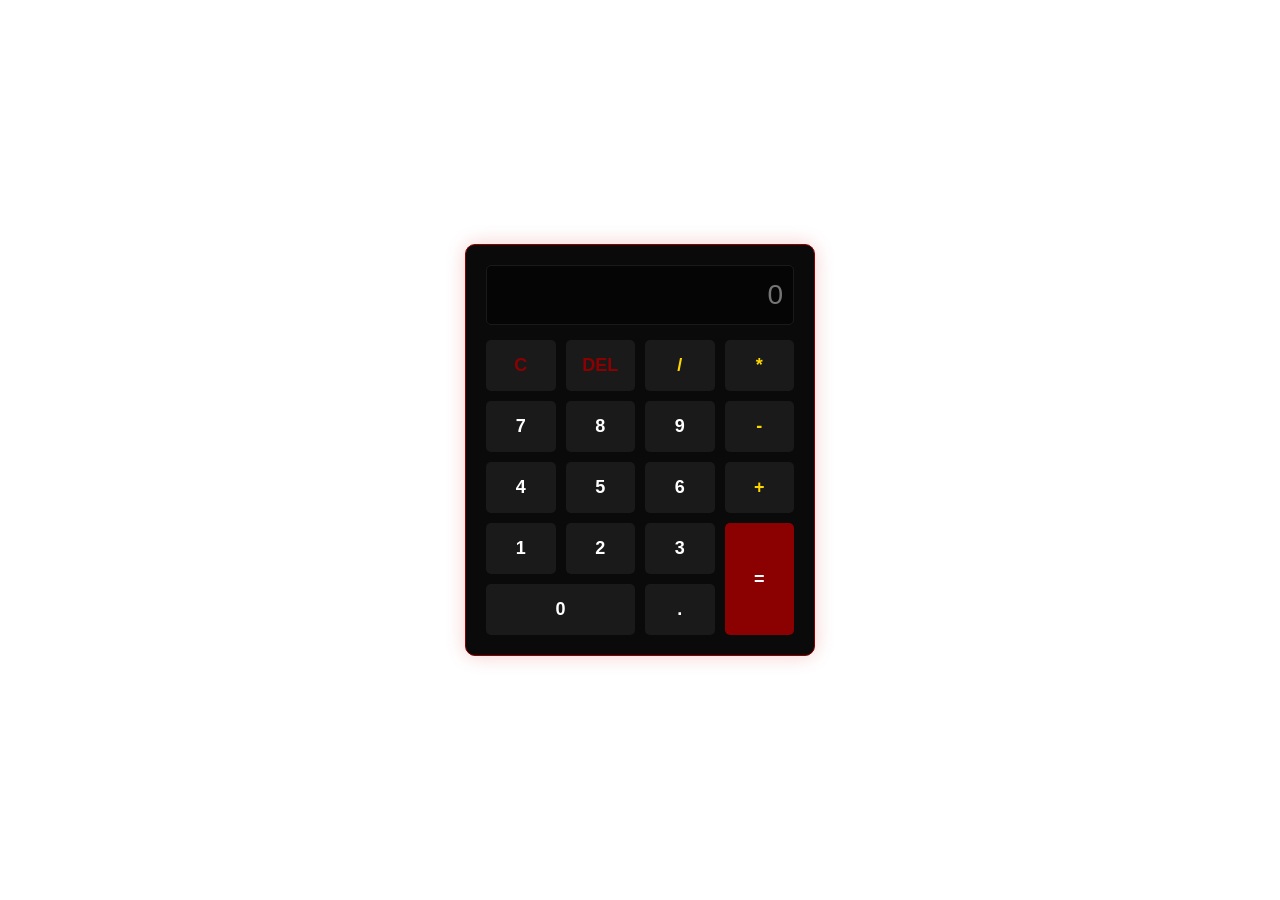
==== calculator.html @ 8acbc06f "Add files via upload" ====
<!DOCTYPE html>
<html lang="en">
<head>
<meta charset="UTF-8">
<meta name="viewport" content="width=device-width, initial-scale=1.0">
<title>Calculator | Piyush Pandey</title>
<link rel="stylesheet" href="style.css">
<style>
.calc-container {
display: flex;
flex-direction: column;
align-items: center;
justify-content: center;
min-height: 100vh;
padding: 20px;
}
.calc-box {
background-color: #0a0a0a;
border: 1px solid darkred;
padding: 20px;
border-radius: 10px;
box-shadow: 0 0 20px rgba(204, 0, 0, 0.2);
width: 100%;
max-width: 350px;
}
.calc-display {
width: 100%;
height: 60px;
background-color: #050505;
color: white;
font-size: 28px;
text-align: right;
padding: 10px;
border: 1px solid #1a1a1a;
border-radius: 5px;
margin-bottom: 15px;
font-family: 'Montserrat', sans-serif;
}
.calc-buttons {
display: grid;
grid-template-columns: repeat(4, 1fr);
gap: 10px;
}
.calc-buttons button {
padding: 15px;
font-size: 18px;
font-weight: bold;
border: none;
border-radius: 5px;
cursor: pointer;
background-color: #1a1a1a;
color: white;
}
.calc-buttons .operator {
color: gold;
}
.calc-buttons .equal {
background-color: darkred;
color: white;
}
</style>
</head>
<body>
<section class="calc-container">
<div class="calc-box">
<input type="text" class="calc-display" id="display" disabled placeholder="0">
<div class="calc-buttons">
<button onclick="clearDisplay()" style="color: darkred;">C</button>
<button onclick="deleteLast()" style="color: darkred;">DEL</button>
<button class="operator" onclick="appendValue('/')">/</button>
<button class="operator" onclick="appendValue('*')">*</button>
<button onclick="appendValue('7')">7</button>
<button onclick="appendValue('8')">8</button>
<button onclick="appendValue('9')">9</button>
<button class="operator" onclick="appendValue('-')">-</button>
<button onclick="appendValue('4')">4</button>
<button onclick="appendValue('5')">5</button>
<button onclick="appendValue('6')">6</button>
<button class="operator" onclick="appendValue('+')">+</button>
<button onclick="appendValue('1')">1</button>
<button onclick="appendValue('2')">2</button>
<button onclick="appendValue('3')">3</button>
<button class="equal" onclick="calculate()" style="grid-row: span 2;">=</button>
<button onclick="appendValue('0')" style="grid-column: span 2;">0</button>
<button onclick="appendValue('.')">.</button>
</div>
</div>
</section>
<script>
let display = document.getElementById('display');
function appendValue(value) {
display.value += value;
}
function clearDisplay() {
display.value = '';
}
function deleteLast() {
display.value = display.value.slice(0, -1);
}
function calculate() {
try {
display.value = eval(display.value);
} catch (error) {
display.value = 'Error';
}
}
</script>
</body>
</html>
---- style.css ----
* {
    margin: 0;
    padding: 0;
    box-sizing: border-box;
    font-family: Arial, sans-serif;
}

html {
    scroll-behavior: smooth;
}

body {
    background-color: white;
    color: black;
}

nav {
    display: flex;
    justify-content: space-between;
    align-items: center;
    padding: 20px 8%;
    border-bottom: 1px solid lightgray;
}

nav h2 {
    font-size: 26px;
}

span {
    color: orangered;
}

nav ul {
    display: flex;
    list-style: none;
    gap: 25px;
}

nav ul li a {
    text-decoration: none;
    color: black;
    font-size: 15px;
    font-weight: bold;
}

nav ul li a:hover {
    color: orangered;
}


.home {
    min-height: 550px;
    display: flex;
    align-items: center;
    justify-content: space-between;
    gap: 40px;
    padding: 60px 8%;
}

.home-text {
    max-width: 600px;
}

.home-text > p:first-child {
    font-size: 18px;
    margin-bottom: 12px;
}

.home-text h1 {
    font-size: 55px;
    margin-bottom: 12px;
}

.home-text h3 {
    font-size: 25px;
    margin-bottom: 20px;
}

.description {
    color: gray;
    font-size: 16px;
    line-height: 28px;
    margin-bottom: 25px;
}

.button {
    display: inline-block;
    padding: 12px 20px;
    background-color: orangered;
    color: white;
    text-decoration: none;
    border: 1px solid orangered;
    border-radius: 4px;
    margin: 5px 8px 5px 0;
    font-size: 14px;
}

.button:hover {
    background-color: white;
    color: orangered;
}

.button-outline {
    background-color: white;
    color: orangered;
}

.home-image img {
    width: 450px;
    height: 300px;
}


.section {
    padding: 70px 8%;
}

.heading {
    text-align: center;
    margin-bottom: 40px;
}

.heading h2 {
    font-size: 35px;
    margin-bottom: 10px;
}

.heading p {
    color: gray;
    font-size: 15px;
}


.about-content {
    max-width: 800px;
    margin: auto;
    padding: 30px;
    border: 1px solid rgb(233, 124, 16);
    border-radius: 5px;
}

.about-content h3 {
    font-size: 23px;
    margin-bottom: 15px;
}

.about-content p {
    color: gray;
    font-size: 15px;
    line-height: 28px;
    margin-bottom: 12px;
}


.skills-section {
    background-color: white;
}

.skills {
    display: flex;
    justify-content: center;
    gap: 25px;
}

.skill {
    flex: 1;
    max-width: 300px;
    padding: 30px 20px;
    background-color: white;
    border: 1px solid rgb(233, 124, 16);
    border-radius: 5px;
    text-align: center;
}

.skill h3 {
    color: orangered;
    font-size: 22px;
    margin-bottom: 12px;
}

.skill p {
    color: gray;
    font-size: 14px;
    line-height: 24px;
}


.projects {
    display: flex;
    justify-content: center;
    gap: 25px;
}

.project {
    flex: 1;
    padding: 25px;
   border: 1px solid rgb(233, 124, 16);
    border-radius: 5px;
}

.project h3 {
    font-size: 20px;
    margin-bottom: 15px;
}

.project p {
    color: gray;
    font-size: 14px;
    line-height: 25px;
}

.project .technology {
    color: orangered;
    margin-top: 15px;
    font-weight: bold;
}

.project-note {
    text-align: center;
    color: gray;
    font-size: 12px;
    margin-top: 25px;
}


.education-section {
    background-color: white;
}

.education {
    max-width: 650px;
    margin: auto;
    padding: 30px;
    background-color: white;
    border: 1px solid rgb(233, 124, 16);
}

.education h3 {
    font-size: 22px;
    margin-bottom: 12px;
}

.education p {
    color: gray;
    font-size: 15px;
    line-height: 28px;
}

.education .institute {
    color: orangered;
    font-weight: bold;
}


.contact {
    max-width: 650px;
    margin: auto;
    padding: 35px;
    border: 1px solid rgb(233, 124, 16);
    text-align: center;
    border-radius: 5px;
}

.contact h3 {
    font-size: 25px;
    margin-bottom: 15px;
}

.contact p {
    color: gray;
    font-size: 15px;
    line-height: 27px;
}

.contact .email {
    color: black;
    margin: 18px 0;
    overflow-wrap: anywhere;
}


footer {
    padding: 30px 15px;
    text-align: center;
    border-top: 1px solid lightgray;
}

footer h3 {
    font-size: 23px;
    margin-bottom: 10px;
}

footer p {
    color: gray;
    font-size: 13px;
    line-height: 25px;
}


@media (max-width: 768px) {
    nav {
        flex-direction: column;
        gap: 20px;
    }

    nav ul {
        justify-content: center;
        flex-wrap: wrap;
        gap: 15px;
    }

    nav ul li a {
        font-size: 13px;
    }

    .home {
        flex-direction: column-reverse;
        text-align: center;
        padding: 45px 6%;
    }

    .home-text h1 {
        font-size: 40px;
    }

    .home-text h3 {
        font-size: 22px;
    }

    .home-image {
        width: 250px;
        height: 250px;
    }

    .section {
        padding: 55px 6%;
    }

    .heading h2 {
        font-size: 30px;
    }

    .skills,
    .projects {
        flex-direction: column;
        align-items: center;
    }

    .skill,
    .project {
        width: 100%;
        max-width: 450px;
    }

    .about-content,
    .education,
    .contact {
        padding: 22px;
    }
}

@media (max-width: 400px) {
    nav ul {
        gap: 12px;
    }

    .home-text h1 {
        font-size: 34px;
    }

    .home-image {
        width: 210px;
        height: 210px;
    }

    .button {
        padding: 11px 14px;
        font-size: 12px;
    }
}
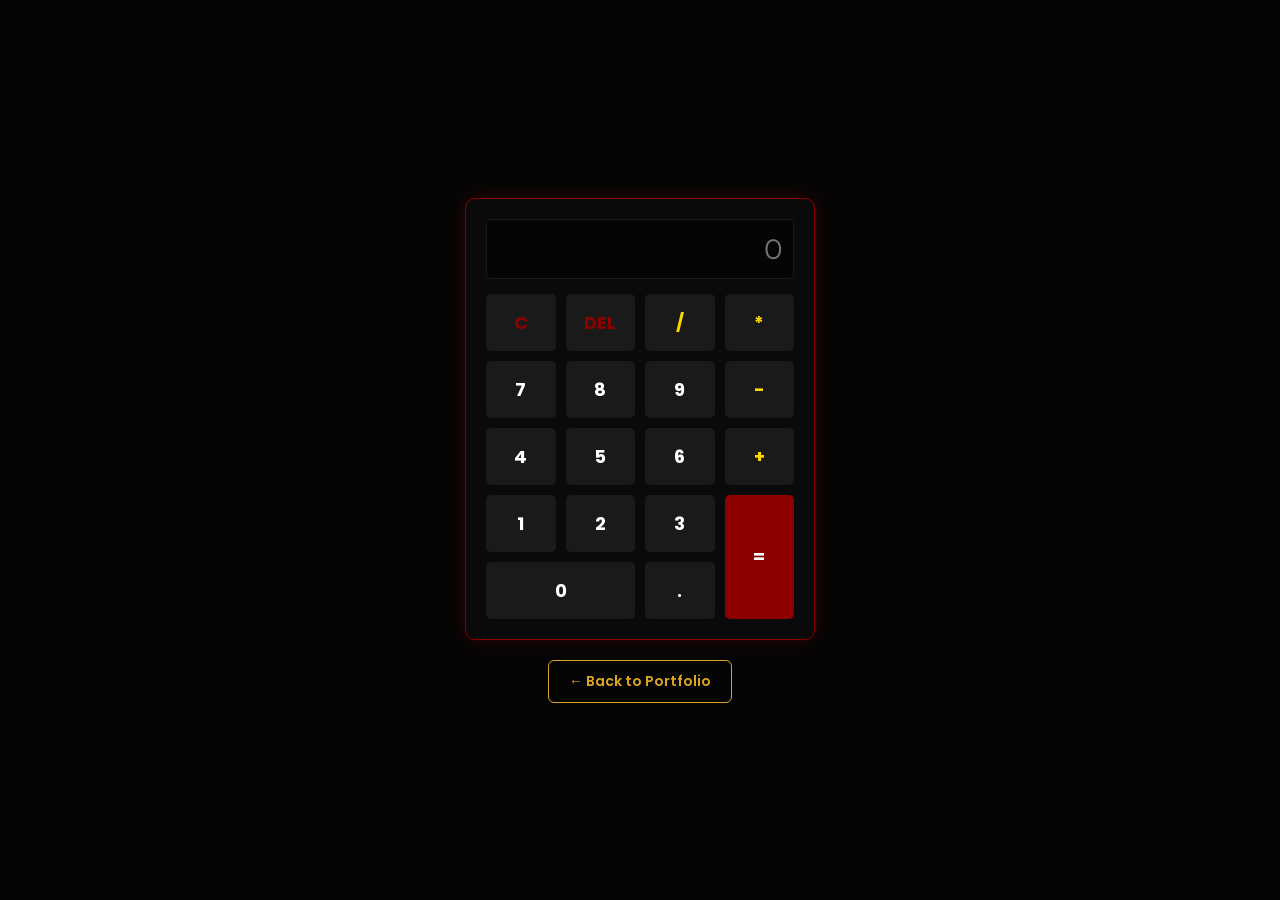
==== commit 105ecc5e: "Update calculator.html" ====
--- a/calculator.html
+++ b/calculator.html
@@ -58,6 +58,22 @@
 background-color: darkred;
 color: white;
 }
+.back-btn {
+display: inline-block;
+margin-top: 20px;
+padding: 10px 20px;
+color: goldenrod;
+text-decoration: none;
+font-size: 14px;
+font-weight: 600;
+border: 1px solid goldenrod;
+border-radius: 6px;
+transition: all 0.3s ease;
+}
+.back-btn:hover {
+background-color: goldenrod;
+color: black;
+}
 </style>
 </head>
 <body>
@@ -85,6 +101,7 @@
 <button onclick="appendValue('.')">.</button>
 </div>
 </div>
+<a href="index.html" class="back-btn">← Back to Portfolio</a>
 </section>
 <script>
 let display = document.getElementById('display');
@@ -106,4 +123,4 @@
 }
 </script>
 </body>
-</html>+</html>
--- a/style.css
+++ b/style.css
@@ -1,9 +1,10 @@
+@import url('https://fonts.googleapis.com/css2?family=Montserrat:wght@700&family=Poppins:wght@300;400;600&display=swap');
 
 * {
     margin: 0;
     padding: 0;
     box-sizing: border-box;
-    font-family: Arial, sans-serif;
+    font-family: 'Poppins', Arial, sans-serif;
 }
 
 html {
@@ -11,8 +12,13 @@
 }
 
 body {
-    background-color: white;
-    color: black;
+    background-color: #050505;
+    color: lightgray;
+}
+
+h1, h2, h3, nav h2 {
+    font-family: 'Montserrat', sans-serif;
+    font-weight: 700;
 }
 
 nav {
@@ -20,15 +26,18 @@
     justify-content: space-between;
     align-items: center;
     padding: 20px 8%;
-    border-bottom: 1px solid lightgray;
+    border-bottom: 1px solid #1a1a1a;
+    background-color: #050505;
 }
 
 nav h2 {
     font-size: 26px;
+    color: white;
+    letter-spacing: 1px;
 }
 
 span {
-    color: orangered;
+    color: gold;
 }
 
 nav ul {
@@ -39,15 +48,15 @@
 
 nav ul li a {
     text-decoration: none;
-    color: black;
-    font-size: 15px;
-    font-weight: bold;
+    color: darkgray;
+    font-size: 14px;
+    font-weight: 600;
+    transition: color 0.3s ease;
 }
 
 nav ul li a:hover {
-    color: orangered;
-}
-
+    color: darkred;
+}
 
 .home {
     min-height: 550px;
@@ -65,65 +74,111 @@
 .home-text > p:first-child {
     font-size: 18px;
     margin-bottom: 12px;
+    color: goldenrod;
+    font-weight: 600;
+    letter-spacing: 1px;
 }
 
 .home-text h1 {
     font-size: 55px;
     margin-bottom: 12px;
+    color: white;
+    line-height: 1.2;
 }
 
 .home-text h3 {
-    font-size: 25px;
+    font-size: 22px;
     margin-bottom: 20px;
+    color: darkgray;
+    font-weight: 400;
 }
 
 .description {
-    color: gray;
+    color: darkgray;
     font-size: 16px;
     line-height: 28px;
-    margin-bottom: 25px;
+    margin-bottom: 30px;
 }
 
 .button {
     display: inline-block;
-    padding: 12px 20px;
-    background-color: orangered;
+    padding: 14px 25px;
+    background-color: darkred;
     color: white;
     text-decoration: none;
-    border: 1px solid orangered;
-    border-radius: 4px;
+    border: 1px solid darkred;
+    border-radius: 6px;
     margin: 5px 8px 5px 0;
-    font-size: 14px;
+    font-size: 15px;
+    font-weight: 600;
+    transition: all 0.3s ease;
 }
 
 .button:hover {
-    background-color: white;
-    color: orangered;
+    background-color: gold;
+    color: black;
+    border: 1px solid gold;
+    box-shadow: 0 0 15px rgba(255, 215, 0, 0.4);
 }
 
 .button-outline {
-    background-color: white;
-    color: orangered;
-}
-
-.home-image img {
+    background-color: transparent;
+    color: goldenrod;
+    border: 1px solid goldenrod;
+}
+
+.button-outline:hover {
+    background-color: goldenrod;
+    color: black;
+    box-shadow: 0 0 15px rgba(212, 175, 55, 0.4);
+}
+
+.my-photo {
     width: 450px;
     height: 300px;
-}
-
+    object-fit: cover; 
+    border-radius: 10px;
+    display: block; 
+    transition: all 0.4s ease;
+    cursor: pointer;
+}
+
+.my-photo:hover {
+    box-shadow: 0 0 25px red; 
+} 
 
 .section {
-    padding: 70px 8%;
+    padding: 80px 8%;
+    opacity: 0;
+    transform: translateY(40px);
+    transition: opacity 0.7s ease, transform 0.7s ease;
+}
+
+.section.show {
+    opacity: 1;
+    transform: translateY(0);
+}
+.section.reveal {
+    opacity: 0;
+    transform: translateY(40px);
+    transition: opacity 0.7s ease, transform 0.7s ease;
+}
+
+.section.reveal.show {
+    opacity: 1;
+    transform: translateY(0);
 }
 
 .heading {
     text-align: center;
-    margin-bottom: 40px;
+    margin-bottom: 50px;
 }
 
 .heading h2 {
-    font-size: 35px;
+    font-size: 36px;
     margin-bottom: 10px;
+    color: white;
+    letter-spacing: 1px;
 }
 
 .heading p {
@@ -131,30 +186,35 @@
     font-size: 15px;
 }
 
-
 .about-content {
     max-width: 800px;
     margin: auto;
-    padding: 30px;
-    border: 1px solid rgb(233, 124, 16);
-    border-radius: 5px;
+    padding: 35px;
+    border: 1px solid #1a1a1a;
+    border-radius: 8px;
+    background-color: #0a0a0a;
+    transition: border-color 0.3s ease;
+}
+
+.about-content:hover {
+    border-color: goldenrod;
 }
 
 .about-content h3 {
-    font-size: 23px;
+    font-size: 24px;
     margin-bottom: 15px;
+    color: goldenrod;
 }
 
 .about-content p {
-    color: gray;
+    color: darkgray;
     font-size: 15px;
     line-height: 28px;
     margin-bottom: 12px;
 }
 
-
 .skills-section {
-    background-color: white;
+    background-color: #050505;
 }
 
 .skills {
@@ -166,17 +226,28 @@
 .skill {
     flex: 1;
     max-width: 300px;
-    padding: 30px 20px;
-    background-color: white;
-    border: 1px solid rgb(233, 124, 16);
-    border-radius: 5px;
+    padding: 35px 25px;
+    background-color: #0a0a0a;
+    border: 1px solid #1a1a1a;
+    border-radius: 8px;
     text-align: center;
+    transition: all 0.3s ease;
+}
+
+.skill:hover {
+    transform: translateY(-8px);
+    border-color: darkred;
+    box-shadow: 0 10px 20px rgba(204, 0, 0, 0.15);
 }
 
 .skill h3 {
-    color: orangered;
+    color: white;
     font-size: 22px;
     margin-bottom: 12px;
+}
+
+.skill:hover h3 {
+    color: darkred;
 }
 
 .skill p {
@@ -185,7 +256,6 @@
     line-height: 24px;
 }
 
-
 .projects {
     display: flex;
     justify-content: center;
@@ -194,109 +264,120 @@
 
 .project {
     flex: 1;
-    padding: 25px;
-   border: 1px solid rgb(233, 124, 16);
-    border-radius: 5px;
+    padding: 30px;
+    background-color: #0a0a0a;
+    border: 1px solid #1a1a1a;
+    border-radius: 8px;
+    transition: all 0.3s ease;
+}
+
+.project:hover {
+    transform: translateY(-8px);
+    border-color: goldenrod;
+    box-shadow: 0 10px 20px rgba(212, 175, 55, 0.15);
 }
 
 .project h3 {
     font-size: 20px;
     margin-bottom: 15px;
+    color: white;
 }
 
 .project p {
-    color: gray;
+    color: darkgray;
     font-size: 14px;
     line-height: 25px;
 }
 
 .project .technology {
-    color: orangered;
-    margin-top: 15px;
-    font-weight: bold;
-}
-
-.project-note {
-    text-align: center;
-    color: gray;
-    font-size: 12px;
-    margin-top: 25px;
-}
-
+    color: darkred;
+    margin-top: 20px;
+    font-weight: 600;
+    font-size: 13px;
+    letter-spacing: 1px;
+}
 
 .education-section {
-    background-color: white;
+    background-color: #050505;
 }
 
 .education {
     max-width: 650px;
     margin: auto;
-    padding: 30px;
-    background-color: white;
-    border: 1px solid rgb(233, 124, 16);
+    padding: 35px;
+    background-color: #0a0a0a;
+    border: 1px solid #1a1a1a;
+    border-radius: 8px;
+    transition: border-color 0.3s ease;
+}
+
+.education:hover {
+    border-color: goldenrod;
 }
 
 .education h3 {
     font-size: 22px;
     margin-bottom: 12px;
+    color: white;
 }
 
 .education p {
-    color: gray;
+    color: darkgray;
     font-size: 15px;
     line-height: 28px;
 }
 
 .education .institute {
-    color: orangered;
-    font-weight: bold;
-}
-
+    color: goldenrod;
+    font-weight: 600;
+}
 
 .contact {
     max-width: 650px;
     margin: auto;
-    padding: 35px;
-    border: 1px solid rgb(233, 124, 16);
+    padding: 40px;
+    background-color: #0a0a0a;
+    border: 1px solid #1a1a1a;
     text-align: center;
-    border-radius: 5px;
+    border-radius: 8px;
+    transition: border-color 0.3s ease;
+}
+
+.contact:hover {
+    border-color: darkred;
 }
 
 .contact h3 {
-    font-size: 25px;
+    font-size: 26px;
     margin-bottom: 15px;
+    color: white;
 }
 
 .contact p {
-    color: gray;
+    color: darkgray;
     font-size: 15px;
     line-height: 27px;
 }
 
 .contact .email {
-    color: black;
+    color: goldenrod;
     margin: 18px 0;
     overflow-wrap: anywhere;
-}
-
+    font-weight: 600;
+    letter-spacing: 0.5px;
+}
 
 footer {
     padding: 30px 15px;
     text-align: center;
-    border-top: 1px solid lightgray;
+    border-top: 1px solid #1a1a1a;
 }
 
 footer h3 {
     font-size: 23px;
     margin-bottom: 10px;
-}
-
-footer p {
-    color: gray;
-    font-size: 13px;
-    line-height: 25px;
-}
-
+    color: white;
+}
 
 @media (max-width: 768px) {
     nav {
@@ -325,10 +406,10 @@
     }
 
     .home-text h3 {
-        font-size: 22px;
-    }
-
-    .home-image {
+        font-size: 20px;
+    }
+
+    .my-photo {
         width: 250px;
         height: 250px;
     }
@@ -369,13 +450,13 @@
         font-size: 34px;
     }
 
-    .home-image {
+    .my-photo {
         width: 210px;
         height: 210px;
     }
 
     .button {
-        padding: 11px 14px;
-        font-size: 12px;
-    }
-}
+        padding: 12px 18px;
+        font-size: 13px;
+    }
+}
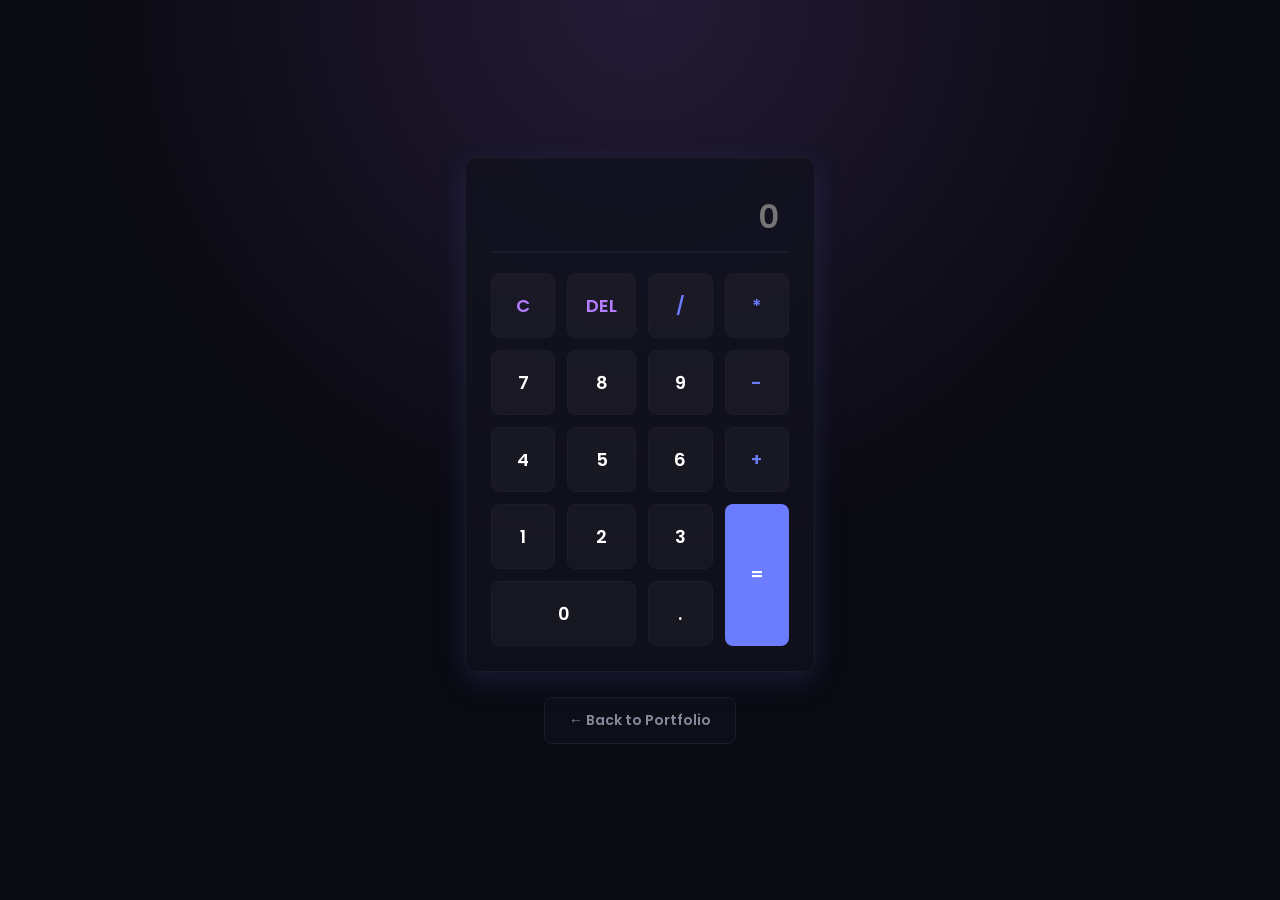
==== commit 28e1aa62: "Update calculator.html" ====
--- a/calculator.html
+++ b/calculator.html
@@ -5,74 +5,107 @@
 <meta name="viewport" content="width=device-width, initial-scale=1.0">
 <title>Calculator | Piyush Pandey</title>
 <link rel="stylesheet" href="style.css">
+<link href="https://fonts.googleapis.com/css2?family=Poppins:wght@300;400;600&display=swap" rel="stylesheet">
 <style>
+* {
+    margin: 0;
+    padding: 0;
+    box-sizing: border-box;
+    font-family: 'Poppins', Arial, sans-serif;
+}
+body {
+    background-color: #0a0a12;
+    background-image: radial-gradient(circle at 50% 0%, rgba(180, 124, 255, 0.15) 0%, rgba(10, 10, 18, 1) 50%);
+    background-repeat: no-repeat;
+    background-attachment: fixed;
+    background-size: cover;
+    color: white;
+    min-height: 100vh;
+}
 .calc-container {
-display: flex;
-flex-direction: column;
-align-items: center;
-justify-content: center;
-min-height: 100vh;
-padding: 20px;
+    display: flex;
+    flex-direction: column;
+    align-items: center;
+    justify-content: center;
+    min-height: 100vh;
+    padding: 20px;
 }
 .calc-box {
-background-color: #0a0a0a;
-border: 1px solid darkred;
-padding: 20px;
-border-radius: 10px;
-box-shadow: 0 0 20px rgba(204, 0, 0, 0.2);
-width: 100%;
-max-width: 350px;
+    background-color: rgba(18, 18, 30, 0.8);
+    border: 1px solid #1c1c2a;
+    padding: 25px;
+    border-radius: 12px;
+    box-shadow: 0 10px 30px rgba(108, 124, 255, 0.15);
+    width: 100%;
+    max-width: 350px;
+    backdrop-filter: blur(10px);
 }
 .calc-display {
-width: 100%;
-height: 60px;
-background-color: #050505;
-color: white;
-font-size: 28px;
-text-align: right;
-padding: 10px;
-border: 1px solid #1a1a1a;
-border-radius: 5px;
-margin-bottom: 15px;
-font-family: 'Montserrat', sans-serif;
+    width: 100%;
+    height: 70px;
+    background-color: transparent;
+    color: #b47cff;
+    font-size: 32px;
+    text-align: right;
+    padding: 10px;
+    border: none;
+    border-bottom: 2px solid #1c1c2a;
+    margin-bottom: 20px;
+    font-weight: 600;
+    outline: none;
 }
 .calc-buttons {
-display: grid;
-grid-template-columns: repeat(4, 1fr);
-gap: 10px;
+    display: grid;
+    grid-template-columns: repeat(4, 1fr);
+    gap: 12px;
 }
 .calc-buttons button {
-padding: 15px;
-font-size: 18px;
-font-weight: bold;
-border: none;
-border-radius: 5px;
-cursor: pointer;
-background-color: #1a1a1a;
-color: white;
+    padding: 18px;
+    font-size: 18px;
+    font-weight: 600;
+    border: 1px solid #1c1c2a;
+    border-radius: 8px;
+    cursor: pointer;
+    background-color: rgba(255, 255, 255, 0.03);
+    color: white;
+    transition: all 0.3s ease;
+}
+.calc-buttons button:hover {
+    background-color: rgba(180, 124, 255, 0.15);
+    border-color: #b47cff;
+    color: #b47cff;
+    box-shadow: 0 0 15px rgba(180, 124, 255, 0.4);
 }
 .calc-buttons .operator {
-color: gold;
+    color: #6c7cff;
 }
 .calc-buttons .equal {
-background-color: darkred;
-color: white;
+    background-color: #6c7cff;
+    color: white;
+    border: none;
+}
+.calc-buttons .equal:hover {
+    background-color: #b47cff;
+    color: white;
+    box-shadow: 0 0 20px rgba(180, 124, 255, 0.8);
 }
 .back-btn {
-display: inline-block;
-margin-top: 20px;
-padding: 10px 20px;
-color: goldenrod;
-text-decoration: none;
-font-size: 14px;
-font-weight: 600;
-border: 1px solid goldenrod;
-border-radius: 6px;
-transition: all 0.3s ease;
+    display: inline-block;
+    margin-top: 25px;
+    padding: 12px 24px;
+    color: #88889c;
+    text-decoration: none;
+    font-size: 14px;
+    font-weight: 600;
+    border: 1px solid #1c1c2a;
+    border-radius: 8px;
+    transition: all 0.3s ease;
+    background-color: rgba(18, 18, 30, 0.5);
 }
 .back-btn:hover {
-background-color: goldenrod;
-color: black;
+    color: #b47cff;
+    border-color: #b47cff;
+    box-shadow: 0 0 15px rgba(180, 124, 255, 0.3);
 }
 </style>
 </head>
@@ -81,8 +114,8 @@
 <div class="calc-box">
 <input type="text" class="calc-display" id="display" disabled placeholder="0">
 <div class="calc-buttons">
-<button onclick="clearDisplay()" style="color: darkred;">C</button>
-<button onclick="deleteLast()" style="color: darkred;">DEL</button>
+<button onclick="clearDisplay()" style="color: #b47cff;">C</button>
+<button onclick="deleteLast()" style="color: #b47cff;">DEL</button>
 <button class="operator" onclick="appendValue('/')">/</button>
 <button class="operator" onclick="appendValue('*')">*</button>
 <button onclick="appendValue('7')">7</button>
@@ -101,7 +134,7 @@
 <button onclick="appendValue('.')">.</button>
 </div>
 </div>
-<a href="index.html" class="back-btn">← Back to Portfolio</a>
+<a href="index.html" class="back-btn">&larr; Back to Portfolio</a>
 </section>
 <script>
 let display = document.getElementById('display');
--- a/style.css
+++ b/style.css
@@ -12,8 +12,13 @@
 }
 
 body {
-    background-color: #050505;
-    color: lightgray;
+    background-color: #0a0a12;
+    background-image: radial-gradient(circle at 50% 0%, rgba(180, 124, 255, 0.15) 0%, rgba(10, 10, 18, 1) 50%);
+    background-repeat: no-repeat;
+    background-attachment: fixed;
+    background-size: cover;
+    color: #b3b3c2;
+    min-height: 100vh;
 }
 
 h1, h2, h3, nav h2 {
@@ -26,8 +31,8 @@
     justify-content: space-between;
     align-items: center;
     padding: 20px 8%;
-    border-bottom: 1px solid #1a1a1a;
-    background-color: #050505;
+    border-bottom: 1px solid #1c1c2a;
+    background-color: transparent;
 }
 
 nav h2 {
@@ -37,7 +42,7 @@
 }
 
 span {
-    color: gold;
+    color: #b47cff;
 }
 
 nav ul {
@@ -48,14 +53,31 @@
 
 nav ul li a {
     text-decoration: none;
-    color: darkgray;
+    color: #88889c;
     font-size: 14px;
     font-weight: 600;
     transition: color 0.3s ease;
+    padding-bottom: 5px;
+    position: relative;
+}
+
+nav ul li a::after {
+    content: '';
+    position: absolute;
+    width: 0;
+    height: 2px;
+    bottom: 0;
+    left: 0;
+    background-color: #b47cff;
+    transition: width 0.3s ease;
 }
 
 nav ul li a:hover {
-    color: darkred;
+    color: #b47cff;
+}
+
+nav ul li a:hover::after {
+    width: 100%;
 }
 
 .home {
@@ -74,7 +96,7 @@
 .home-text > p:first-child {
     font-size: 18px;
     margin-bottom: 12px;
-    color: goldenrod;
+    color: #6c7cff;
     font-weight: 600;
     letter-spacing: 1px;
 }
@@ -89,12 +111,12 @@
 .home-text h3 {
     font-size: 22px;
     margin-bottom: 20px;
-    color: darkgray;
+    color: #88889c;
     font-weight: 400;
 }
 
 .description {
-    color: darkgray;
+    color: #88889c;
     font-size: 16px;
     line-height: 28px;
     margin-bottom: 30px;
@@ -103,10 +125,10 @@
 .button {
     display: inline-block;
     padding: 14px 25px;
-    background-color: darkred;
+    background-color: #6c7cff;
     color: white;
     text-decoration: none;
-    border: 1px solid darkred;
+    border: 1px solid #6c7cff;
     border-radius: 6px;
     margin: 5px 8px 5px 0;
     font-size: 15px;
@@ -115,36 +137,37 @@
 }
 
 .button:hover {
-    background-color: gold;
-    color: black;
-    border: 1px solid gold;
-    box-shadow: 0 0 15px rgba(255, 215, 0, 0.4);
+    background-color: #b47cff;
+    color: white;
+    border: 1px solid #b47cff;
+    box-shadow: 0 0 20px rgba(180, 124, 255, 0.6);
 }
 
 .button-outline {
     background-color: transparent;
-    color: goldenrod;
-    border: 1px solid goldenrod;
+    color: #6c7cff;
+    border: 1px solid #6c7cff;
 }
 
 .button-outline:hover {
-    background-color: goldenrod;
-    color: black;
-    box-shadow: 0 0 15px rgba(212, 175, 55, 0.4);
+    background-color: #6c7cff;
+    color: white;
+    box-shadow: 0 0 20px rgba(108, 124, 255, 0.6);
 }
 
 .my-photo {
     width: 450px;
-    height: 300px;
+    height: 450px;
     object-fit: cover; 
     border-radius: 10px;
     display: block; 
+    cursor: pointer;
     transition: all 0.4s ease;
-    cursor: pointer;
 }
 
 .my-photo:hover {
-    box-shadow: 0 0 25px red; 
+    transform: scale(1.03);
+    filter: drop-shadow(0px 0px 25px #b47cff);
 } 
 
 .section {
@@ -158,16 +181,6 @@
     opacity: 1;
     transform: translateY(0);
 }
-.section.reveal {
-    opacity: 0;
-    transform: translateY(40px);
-    transition: opacity 0.7s ease, transform 0.7s ease;
-}
-
-.section.reveal.show {
-    opacity: 1;
-    transform: translateY(0);
-}
 
 .heading {
     text-align: center;
@@ -182,7 +195,7 @@
 }
 
 .heading p {
-    color: gray;
+    color: #88889c;
     font-size: 15px;
 }
 
@@ -190,31 +203,33 @@
     max-width: 800px;
     margin: auto;
     padding: 35px;
-    border: 1px solid #1a1a1a;
+    border: 1px solid #1c1c2a;
     border-radius: 8px;
-    background-color: #0a0a0a;
-    transition: border-color 0.3s ease;
+    background-color: rgba(18, 18, 30, 0.8);
+    transition: all 0.3s ease;
+    backdrop-filter: blur(10px);
 }
 
 .about-content:hover {
-    border-color: goldenrod;
+    border-color: #b47cff;
+    box-shadow: 0 0 25px rgba(180, 124, 255, 0.15);
 }
 
 .about-content h3 {
     font-size: 24px;
     margin-bottom: 15px;
-    color: goldenrod;
+    color: #6c7cff;
 }
 
 .about-content p {
-    color: darkgray;
+    color: #88889c;
     font-size: 15px;
     line-height: 28px;
     margin-bottom: 12px;
 }
 
 .skills-section {
-    background-color: #050505;
+    background-color: transparent;
 }
 
 .skills {
@@ -227,17 +242,18 @@
     flex: 1;
     max-width: 300px;
     padding: 35px 25px;
-    background-color: #0a0a0a;
-    border: 1px solid #1a1a1a;
+    background-color: rgba(18, 18, 30, 0.8);
+    border: 1px solid #1c1c2a;
     border-radius: 8px;
     text-align: center;
     transition: all 0.3s ease;
+    backdrop-filter: blur(10px);
 }
 
 .skill:hover {
     transform: translateY(-8px);
-    border-color: darkred;
-    box-shadow: 0 10px 20px rgba(204, 0, 0, 0.15);
+    border-color: #6c7cff;
+    box-shadow: 0 10px 30px rgba(108, 124, 255, 0.2);
 }
 
 .skill h3 {
@@ -247,11 +263,11 @@
 }
 
 .skill:hover h3 {
-    color: darkred;
+    color: #b47cff;
 }
 
 .skill p {
-    color: gray;
+    color: #88889c;
     font-size: 14px;
     line-height: 24px;
 }
@@ -265,16 +281,17 @@
 .project {
     flex: 1;
     padding: 30px;
-    background-color: #0a0a0a;
-    border: 1px solid #1a1a1a;
+    background-color: rgba(18, 18, 30, 0.8);
+    border: 1px solid #1c1c2a;
     border-radius: 8px;
     transition: all 0.3s ease;
+    backdrop-filter: blur(10px);
 }
 
 .project:hover {
     transform: translateY(-8px);
-    border-color: goldenrod;
-    box-shadow: 0 10px 20px rgba(212, 175, 55, 0.15);
+    border-color: #b47cff;
+    box-shadow: 0 10px 30px rgba(180, 124, 255, 0.2);
 }
 
 .project h3 {
@@ -284,13 +301,13 @@
 }
 
 .project p {
-    color: darkgray;
+    color: #88889c;
     font-size: 14px;
     line-height: 25px;
 }
 
 .project .technology {
-    color: darkred;
+    color: #6c7cff;
     margin-top: 20px;
     font-weight: 600;
     font-size: 13px;
@@ -298,21 +315,23 @@
 }
 
 .education-section {
-    background-color: #050505;
+    background-color: transparent;
 }
 
 .education {
     max-width: 650px;
     margin: auto;
     padding: 35px;
-    background-color: #0a0a0a;
-    border: 1px solid #1a1a1a;
+    background-color: rgba(18, 18, 30, 0.8);
+    border: 1px solid #1c1c2a;
     border-radius: 8px;
-    transition: border-color 0.3s ease;
+    transition: all 0.3s ease;
+    backdrop-filter: blur(10px);
 }
 
 .education:hover {
-    border-color: goldenrod;
+    border-color: #6c7cff;
+    box-shadow: 0 0 25px rgba(108, 124, 255, 0.15);
 }
 
 .education h3 {
@@ -322,13 +341,13 @@
 }
 
 .education p {
-    color: darkgray;
+    color: #88889c;
     font-size: 15px;
     line-height: 28px;
 }
 
 .education .institute {
-    color: goldenrod;
+    color: #b47cff;
     font-weight: 600;
 }
 
@@ -336,15 +355,17 @@
     max-width: 650px;
     margin: auto;
     padding: 40px;
-    background-color: #0a0a0a;
-    border: 1px solid #1a1a1a;
+    background-color: rgba(18, 18, 30, 0.8);
+    border: 1px solid #1c1c2a;
     text-align: center;
     border-radius: 8px;
-    transition: border-color 0.3s ease;
+    transition: all 0.3s ease;
+    backdrop-filter: blur(10px);
 }
 
 .contact:hover {
-    border-color: darkred;
+    border-color: #b47cff;
+    box-shadow: 0 0 25px rgba(180, 124, 255, 0.15);
 }
 
 .contact h3 {
@@ -354,13 +375,13 @@
 }
 
 .contact p {
-    color: darkgray;
+    color: #88889c;
     font-size: 15px;
     line-height: 27px;
 }
 
 .contact .email {
-    color: goldenrod;
+    color: #6c7cff;
     margin: 18px 0;
     overflow-wrap: anywhere;
     font-weight: 600;
@@ -370,7 +391,7 @@
 footer {
     padding: 30px 15px;
     text-align: center;
-    border-top: 1px solid #1a1a1a;
+    border-top: 1px solid #1c1c2a;
 }
 
 footer h3 {
